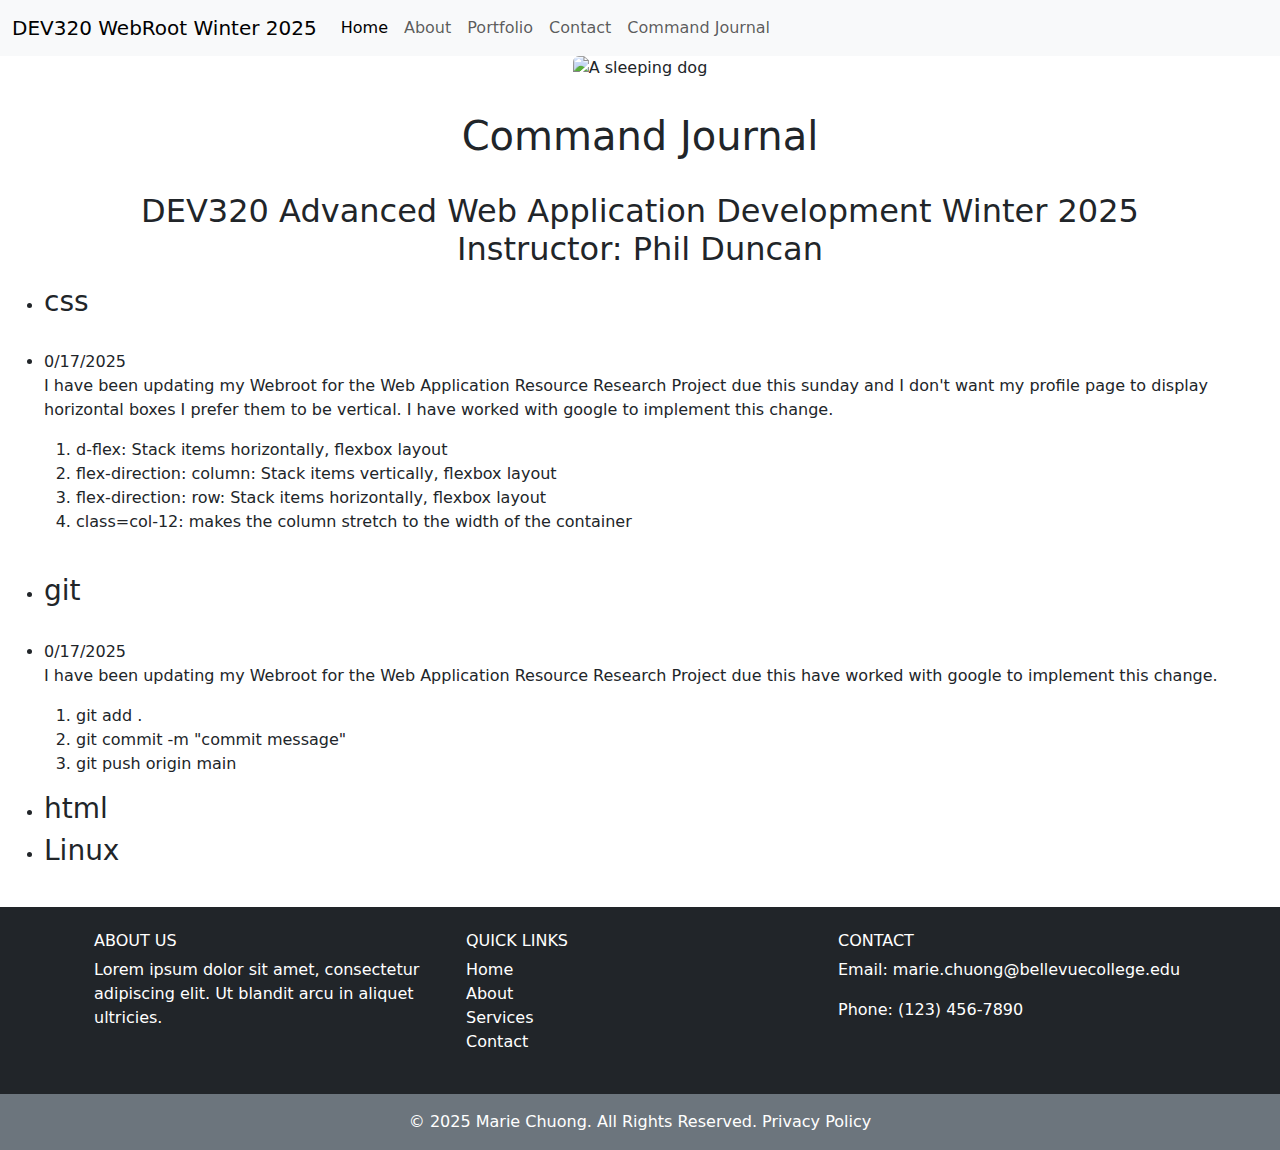
==== html/journalcommands.html @ e4b1ef2c "Command Journal html" ====
<!DOCTYPE html>
<html lang="en">

<head>
  <meta http-equiv="Content-Type" content="text/html; charset=UTF-8" />
  <title>Marie's not so Awesome Web Site</title>

  <meta name="description"
    content="CSI443 Web site.  Text here shows up in the description listed in search engine results." />
  <meta name="keywords" content="HTML,CSS,XML,JavaScript" />
  <meta name="author" content="Marie Chuong" />
  <meta name="viewport" content="width=device-width, initial-scale=1, shrink-to-fit=no" />
  <!-- See http://getbootstrap.com for detgails on how to use these libraries -->
  <link rel="stylesheet" type="text/css" href="./index_files/reset.css" />
  <link href="https://cdn.jsdelivr.net/npm/bootstrap@5.3.0/dist/css/bootstrap.min.css" rel="stylesheet" />

  <link rel="stylesheet" type="text/css" href="./css/bootstrap.min.css" />
  <link rel="stylesheet" type="text/css" href="./index_files/jquery.min.js.download" />
  <link rel="stylesheet" type="text/css" href="./index_files/bootstrap.min.js.download" />

  <link rel="stylesheet" href="./css/bootstrap.min.css" />
  <!-- Below is the link to your custom style sheet. -->
  <!-- link rel="stylesheet" href="../css/style.css" / -->

  <!-- Below is an Internal style that places a border around divs.  USE BORDERS DURING DEVELOPMENT TO SEE WHAT IS GOING ON
TURN BORDERS OFF, TURN BORDERS OFF, REPEAT, TURN BORDERS OFF FOR PRODUCTION.  DO NOT LEAVE ANY UNSTYLED BORDERS TURNED ON WHEN YOU PUBLISH YOUR PAGE FOR PUBLIC ACCESS -->
  <style>
    /* div {
        border: solid;
      } */

    @media only screen and (min-width: 100px) {
      /* For tablets: */

      /* this will change the container class background to red when tablet*/

      .col {
        background-color: lavenderblush;
      }
    }

    @media only screen and (min-width: 768px) {
      /* For desktop: will change the container class to orange*/

      .col {
        background-color: lightgray;
      }
    }

    @media only screen and (min-width: 992px) {
      /* For desktop: will change the container class to orange*/

      .col {
        background-color: lightgoldenrodyellow;
      }
    }

    @media only screen and (min-width: 1200px) {
      /* For desktop: will change the container class to orange*/

      .col {
        background-color: lavender;
      }
    }

    @media only screen and (orientation: landscape) {
      /* This will change the background to light blue when the view is landscape */

      .body {
        background-color: lightblue;
      }
    }
  </style>
</head>
  <!---- Navigation Bar -----> 
  <nav class="navbar navbar-expand-lg navbar-light bg-light">
    <div class="container-fluid">
      <a class="navbar-brand" href="https://github.com/Mchuong10/webrootw25">DEV320 WebRoot Winter 2025</a>
      <button class="navbar-toggler" type="button" data-bs-toggle="collapse" data-bs-target="#navbarNav"
        aria-controls="navbarNav" aria-expanded="false" aria-label="Toggle navigation">
        <span class="navbar-toggler-icon"></span>
      </button>
      <div class="collapse navbar-collapse" id="navbarNav">
        <ul class="navbar-nav">
          <li class="nav-item">
            <a class="nav-link active" aria-current="page" href="../index.html">Home</a>
          </li>
          <li class="nav-item">
            <a class="nav-link" href="../index.html">About</a>
          </li>
          <li class="nav-item">
            <a class="nav-link"href="../index.html">Portfolio</a></li>
            <li class="nav-item">
              <a class="nav-link" href="../index.html">Contact</a></li>
              <li class="nav-item">
                <a class="nav-link" href="../html/journalcommands.html">Command Journal</a></li>
        </ul>
      </div>
    </div>
  </nav>
  <div class="container text-center">
    <img src="images\dogjournal.jpg" class="img-fluid rounded mb-3" alt="A sleeping dog" style="height: 250px;" />
    <div class="col-12">
      <p><h1>Command Journal </h1>
        <br><h2>DEV320 Advanced Web Application Development Winter 2025 Instructor: Phil Duncan </h2>
      </p>
    </div>
  </div>
<body>
    <div class="container-fluid d-flex flex-column">
        <div class="col-12">
        
        <ul>
          <li><h3>css</h3></li><br>
          <li> 0/17/2025 </li>
            <p> I have been updating my Webroot for the Web Application Resource Research Project due this sunday and I don't want my profile page to display horizontal boxes I prefer them to be vertical. 
                I have worked with google to implement this change. <br>
            <ol>
                <li>d-flex: Stack items horizontally, flexbox layout</li>
                <li>flex-direction: column: Stack items vertically, flexbox layout</li>
                <li>flex-direction: row: Stack items horizontally, flexbox layout</li>
                <li>class=col-12: makes the column stretch to the width of the container</li>
            </ol> </p>
          </li><br>
          <li><h3>git</h3></li><br>
          <li> 0/17/2025 </li>
            <p> I have been updating my Webroot for the Web Application Resource Research Project due this have worked with google to implement this change. <br>
            <ol>
                <li>git add .</li>
                <li>git commit -m "commit message"</li>
                <li>git push origin main</li>
            </ol> </p>
          <li><h3>html</h3></li>
          <li><h3>Linux</h3></li>
      </div>
    </div>
  </div>
</body>
<!-- Footer -->
<footer class="bg-dark text-white text-center text-lg-start mt-4">
  <div class="container p-4">
    <div class="row">
      <!-- Column 1: About -->
      <div class="col-lg-4 col-md-6 mb-4 mb-md-0">
        <h5 class="text-uppercase fs-6">About Us</h5>
        <p class="fs-7">
          Lorem ipsum dolor sit amet, consectetur adipiscing elit. Ut
          blandit arcu in aliquet ultricies.
        </p>
      </div>

      <!-- Column 2: Links -->
      <div class="col-lg-4 col-md-6 mb-4 mb-md-0">
        <h5 class="text-uppercase fs-6">Quick Links</h5>
        <ul class="list-unstyled fs-7">
          <li>
            <a href="webrootw25/index.html" class="text-white text-decoration-none">Home</a>
          </li>
          <li>
            <a href="#" class="text-white text-decoration-none">About</a>
          </li>
          <li>
            <a href="#" class="text-white text-decoration-none">Services</a>
          </li>
          <li>
            <a href="#" class="text-white text-decoration-none">Contact</a>
          </li>
        </ul>
      </div>

      <!-- Column 3: Contact -->
      <div class="col-lg-4 col-md-6 mb-4 mb-md-0">
        <h5 class="text-uppercase fs-6">Contact</h5>
        <p class="fs-7">Email: marie.chuong@bellevuecollege.edu</p>
        <p class="fs-7">Phone: (123) 456-7890</p>
      </div>
    </div>
  </div>

  <!-- Footer Bottom -->
  <div class="text-center p-3 bg-secondary fs-7">
    &copy; 2025 Marie Chuong. All Rights Reserved.
    <a href="#" class="text-white text-decoration-none">Privacy Policy</a>
  </div>
</footer>
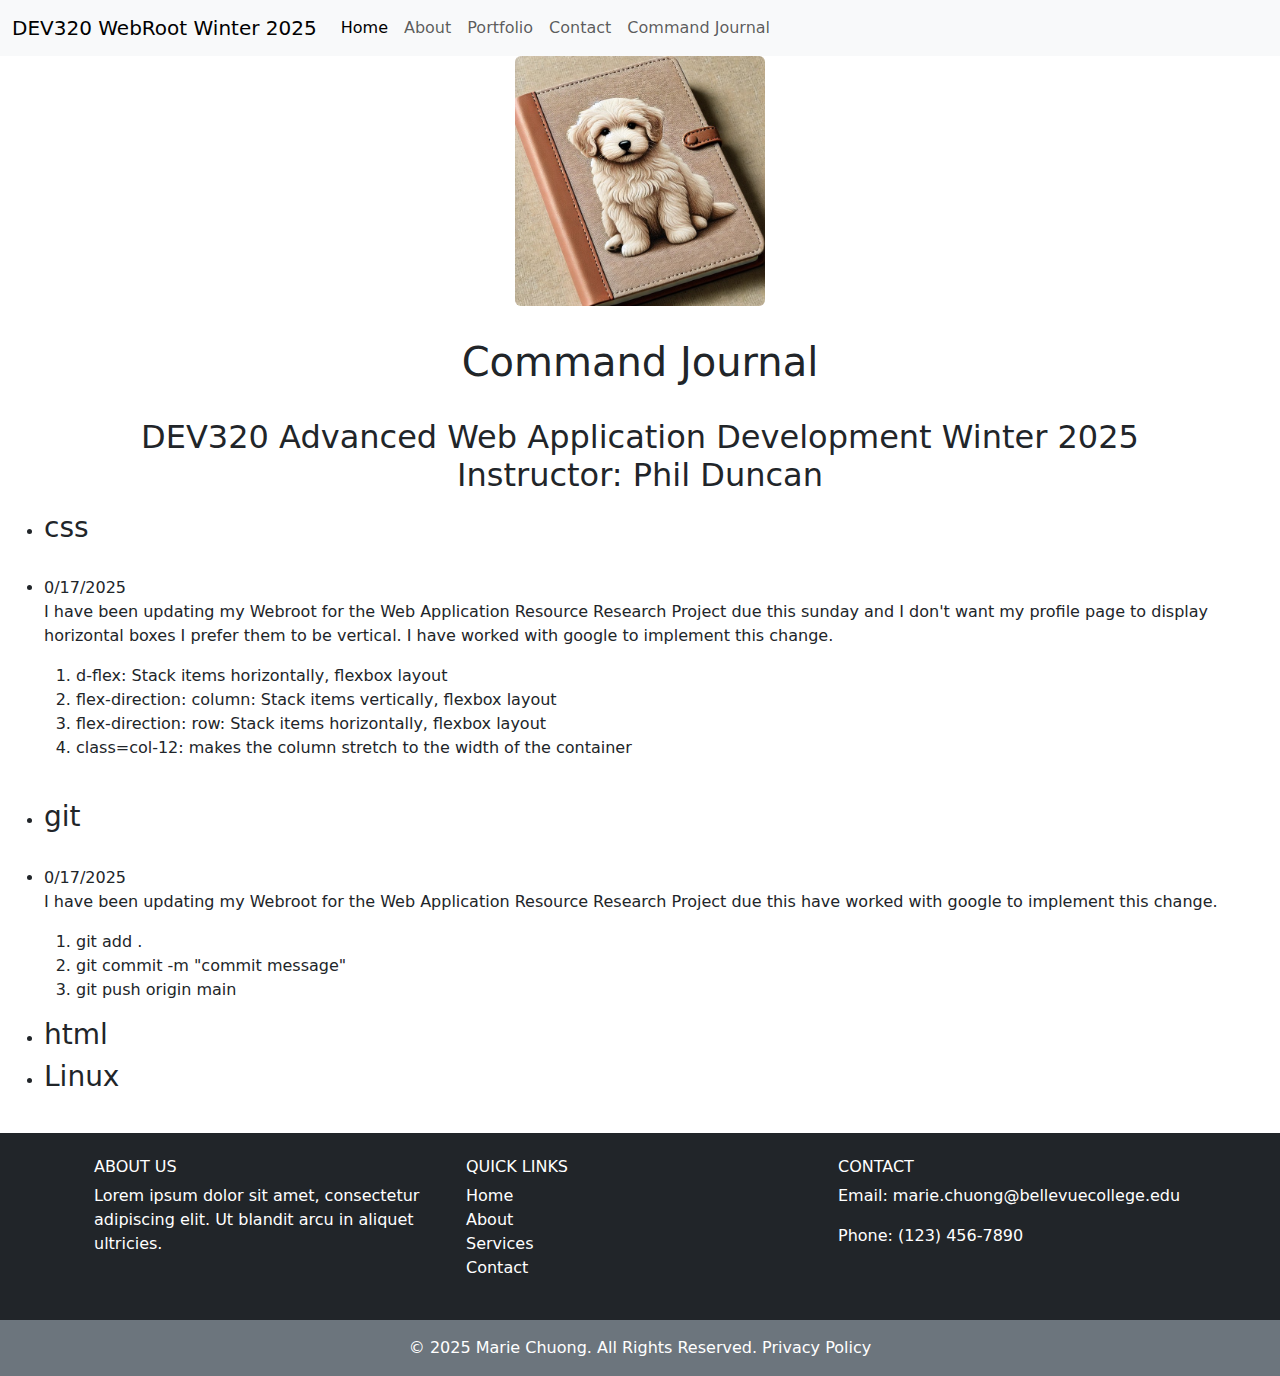
==== commit d058404b: "Command Journal html" ====
--- a/html/journalcommands.html
+++ b/html/journalcommands.html
@@ -99,7 +99,7 @@
     </div>
   </nav>
   <div class="container text-center">
-    <img src="images\dogjournal.jpg" class="img-fluid rounded mb-3" alt="A sleeping dog" style="height: 250px;" />
+    <img src="..\images\dogjournal.jpg" class="img-fluid rounded mb-3" alt="A journal with dog on the cover" style="height: 250px;" />
     <div class="col-12">
       <p><h1>Command Journal </h1>
         <br><h2>DEV320 Advanced Web Application Development Winter 2025 Instructor: Phil Duncan </h2>
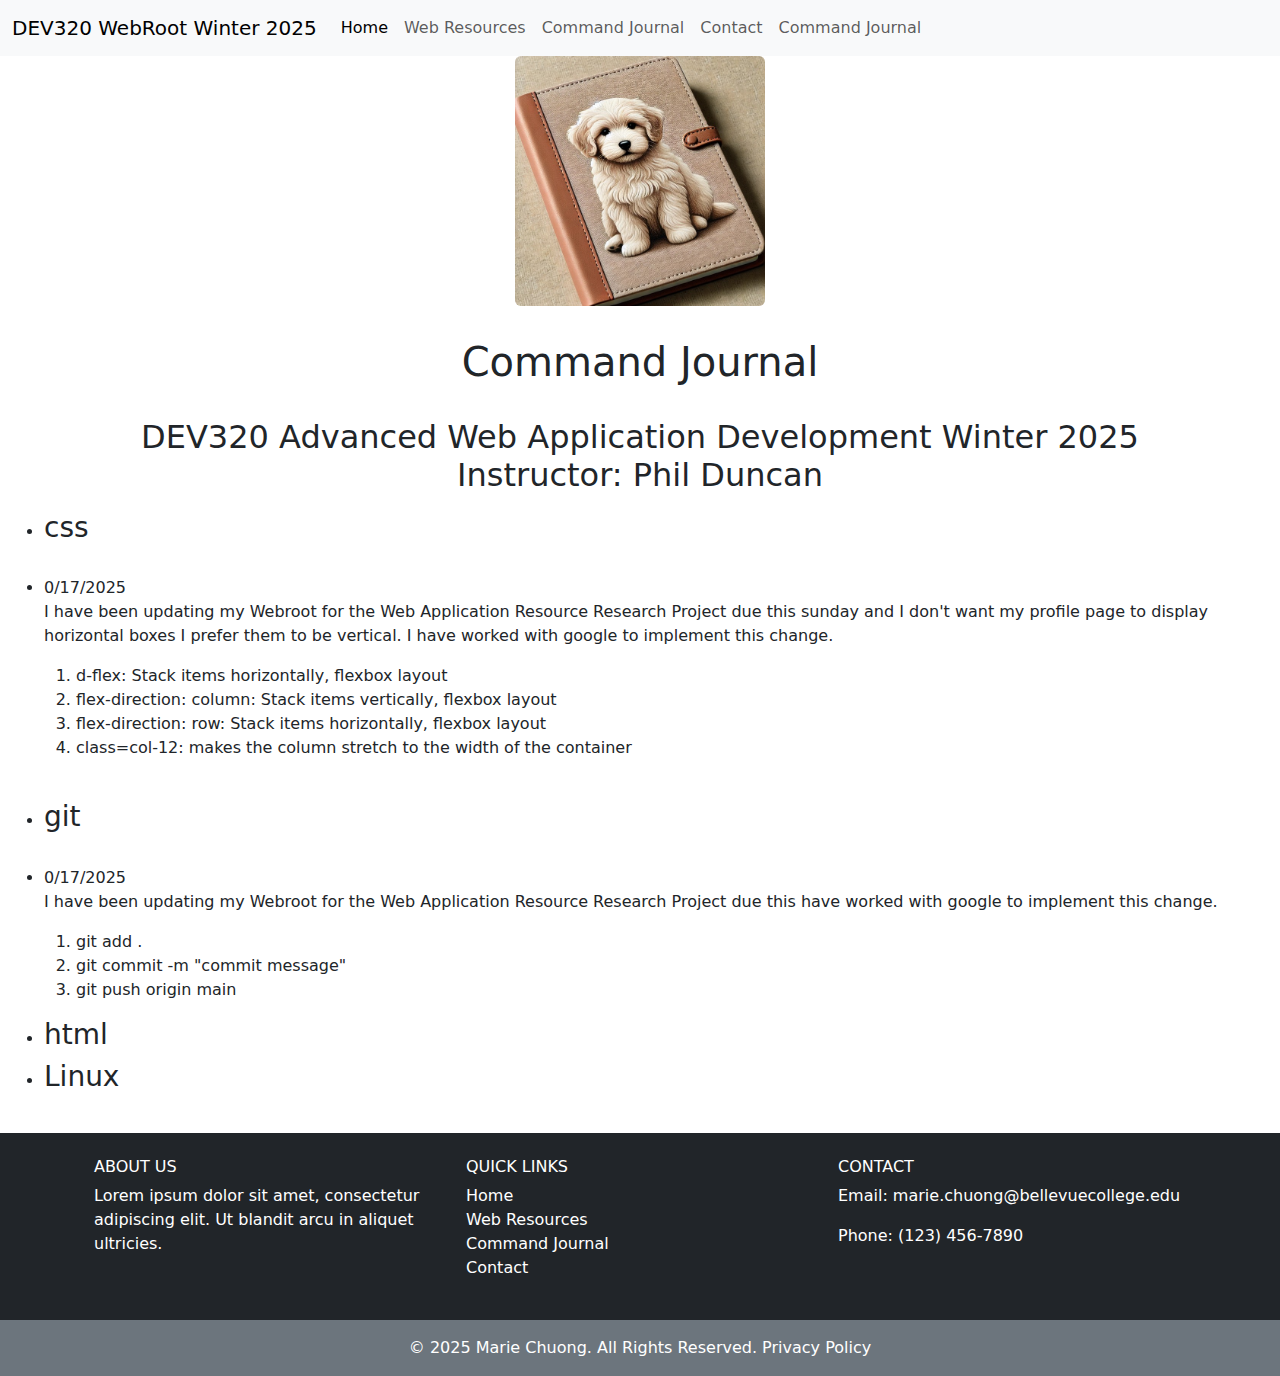
==== commit b367b158: "adding research" ====
--- a/html/journalcommands.html
+++ b/html/journalcommands.html
@@ -81,20 +81,23 @@
         <span class="navbar-toggler-icon"></span>
       </button>
       <div class="collapse navbar-collapse" id="navbarNav">
-        <ul class="navbar-nav">
-          <li class="nav-item">
-            <a class="nav-link active" aria-current="page" href="../index.html">Home</a>
-          </li>
-          <li class="nav-item">
-            <a class="nav-link" href="../index.html">About</a>
-          </li>
-          <li class="nav-item">
-            <a class="nav-link"href="../index.html">Portfolio</a></li>
-            <li class="nav-item">
-              <a class="nav-link" href="../index.html">Contact</a></li>
+          <ul class="navbar-nav">
               <li class="nav-item">
-                <a class="nav-link" href="../html/journalcommands.html">Command Journal</a></li>
-        </ul>
+                  <a class="nav-link active" aria-current="page" href="../index.html">Home</a>
+              </li>
+              <li class="nav-item">
+                  <a class="nav-link" href="html\webresources.html">Web Resources</a>
+              </li>
+              <li class="nav-item">
+                  <a class="nav-link" href="html\journalcommands.html">Command Journal</a>
+              </li>
+              <li class="nav-item">
+                  <a class="nav-link" href="../index.html">Contact</a>
+              </li>
+              <li class="nav-item">
+                  <a class="nav-link" href="../html/journalcommands.html">Command Journal</a>
+              </li>
+          </ul>
       </div>
     </div>
   </nav>
@@ -153,18 +156,18 @@
       <div class="col-lg-4 col-md-6 mb-4 mb-md-0">
         <h5 class="text-uppercase fs-6">Quick Links</h5>
         <ul class="list-unstyled fs-7">
-          <li>
-            <a href="webrootw25/index.html" class="text-white text-decoration-none">Home</a>
-          </li>
-          <li>
-            <a href="#" class="text-white text-decoration-none">About</a>
-          </li>
-          <li>
-            <a href="#" class="text-white text-decoration-none">Services</a>
-          </li>
-          <li>
-            <a href="#" class="text-white text-decoration-none">Contact</a>
-          </li>
+            <li>
+                <a href="../index.html" class="text-white text-decoration-none">Home</a>
+            </li>
+            <li class="nav-item">
+                <a class="nav-link" href="html\webresources.html">Web Resources</a>
+            </li>
+            <li class="nav-item">
+                <a class="nav-link" href="html\journalcommands.html">Command Journal</a>
+            </li>
+            <li>
+                <a href="#" class="text-white text-decoration-none">Contact</a>
+            </li>
         </ul>
       </div>
 
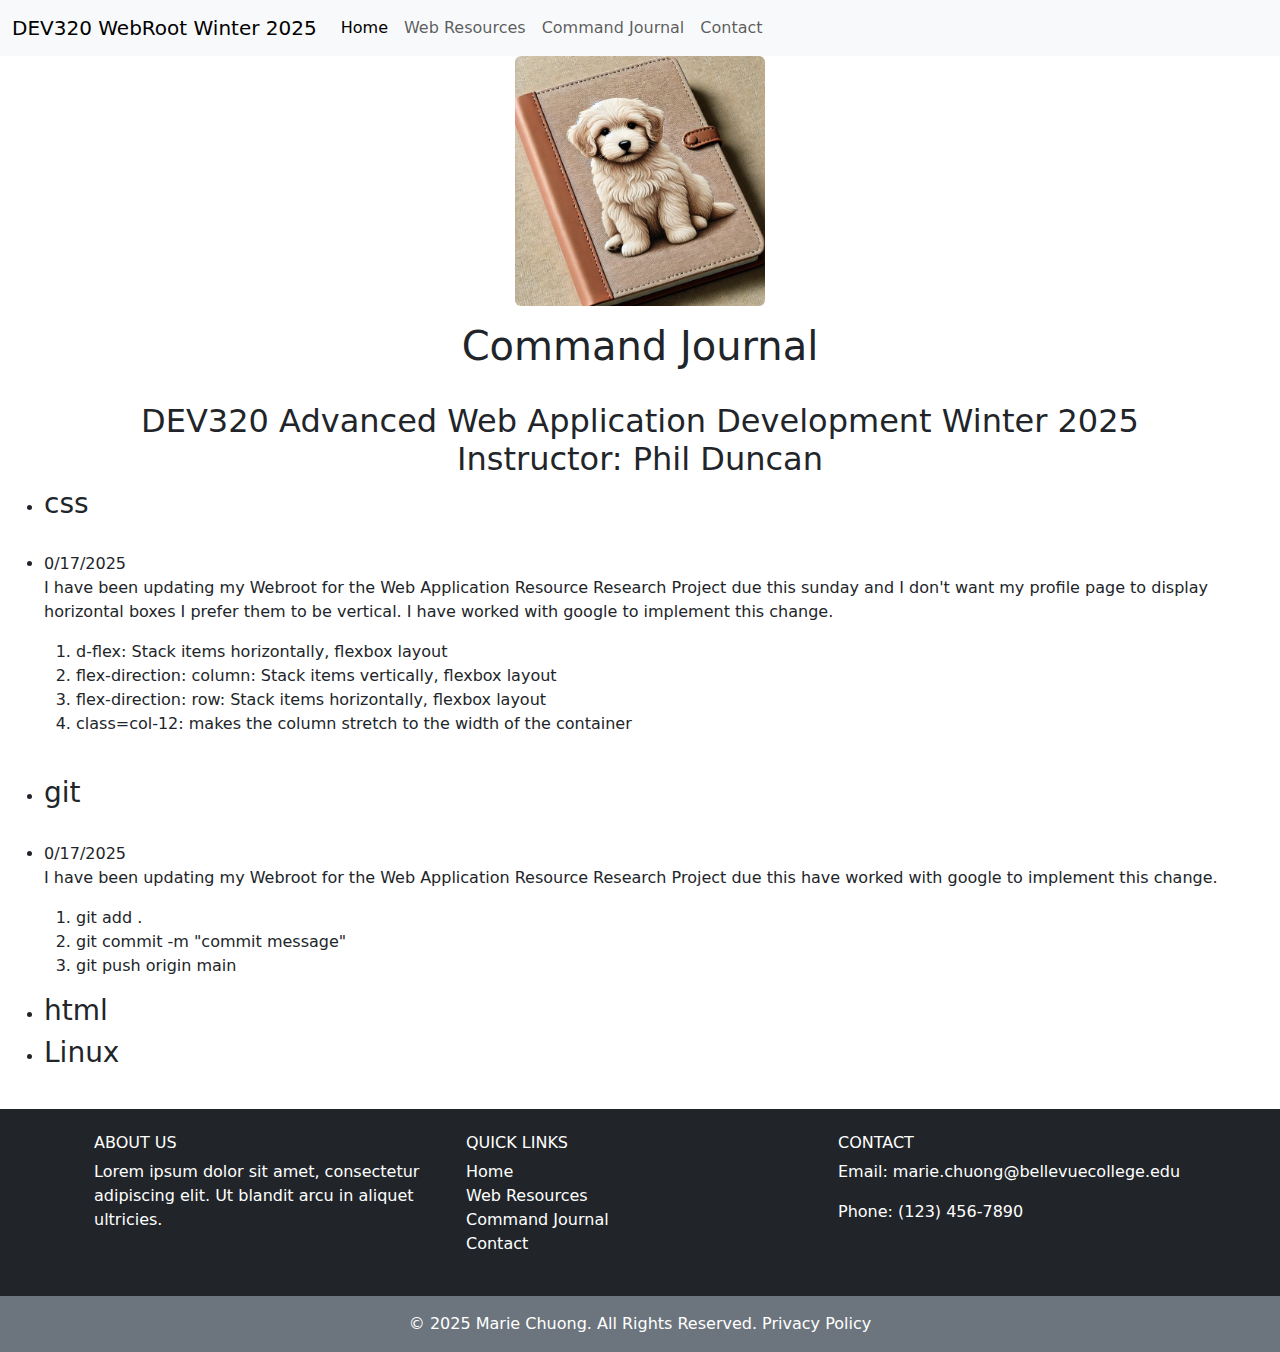
==== commit 9dc72f4f: "adding research" ====
--- a/html/journalcommands.html
+++ b/html/journalcommands.html
@@ -73,40 +73,37 @@
   </style>
 </head>
   <!---- Navigation Bar -----> 
-  <nav class="navbar navbar-expand-lg navbar-light bg-light">
+<nav class="navbar navbar-expand-lg navbar-light bg-light">
     <div class="container-fluid">
-      <a class="navbar-brand" href="https://github.com/Mchuong10/webrootw25">DEV320 WebRoot Winter 2025</a>
-      <button class="navbar-toggler" type="button" data-bs-toggle="collapse" data-bs-target="#navbarNav"
-        aria-controls="navbarNav" aria-expanded="false" aria-label="Toggle navigation">
-        <span class="navbar-toggler-icon"></span>
-      </button>
-      <div class="collapse navbar-collapse" id="navbarNav">
-          <ul class="navbar-nav">
-              <li class="nav-item">
-                  <a class="nav-link active" aria-current="page" href="../index.html">Home</a>
-              </li>
-              <li class="nav-item">
-                  <a class="nav-link" href="html\webresources.html">Web Resources</a>
-              </li>
-              <li class="nav-item">
-                  <a class="nav-link" href="html\journalcommands.html">Command Journal</a>
-              </li>
-              <li class="nav-item">
-                  <a class="nav-link" href="../index.html">Contact</a>
-              </li>
-              <li class="nav-item">
-                  <a class="nav-link" href="../html/journalcommands.html">Command Journal</a>
-              </li>
-          </ul>
-      </div>
+        <a class="navbar-brand" href="https://github.com/Mchuong10/webrootw25">DEV320 WebRoot Winter 2025</a>
+        <button class="navbar-toggler" type="button" data-bs-toggle="collapse" data-bs-target="#navbarNav"
+                aria-controls="navbarNav" aria-expanded="false" aria-label="Toggle navigation">
+            <span class="navbar-toggler-icon"></span>
+        </button>
+        <div class="collapse navbar-collapse" id="navbarNav">
+            <ul class="navbar-nav">
+                <li class="nav-item">
+                    <a class="nav-link active" aria-current="page" href="../index.html">Home</a>
+                </li>
+                <li class="nav-item">
+                    <a class="nav-link" href="../html/webresources.html">Web Resources</a>
+                </li>
+                <li class="nav-item">
+                    <a class="nav-link" href="../html/journalcommands.html">Command Journal</a>
+                </li>
+                <li class="nav-item">
+                    <a class="nav-link" href="../index.html">Contact</a>
+                </li>
+            </ul>
+        </div>
     </div>
-  </nav>
+</nav>
   <div class="container text-center">
     <img src="..\images\dogjournal.jpg" class="img-fluid rounded mb-3" alt="A journal with dog on the cover" style="height: 250px;" />
     <div class="col-12">
-      <p><h1>Command Journal </h1>
+     <h1>Command Journal </h1>
         <br><h2>DEV320 Advanced Web Application Development Winter 2025 Instructor: Phil Duncan </h2>
-      </p>
+      
     </div>
   </div>
 <body>
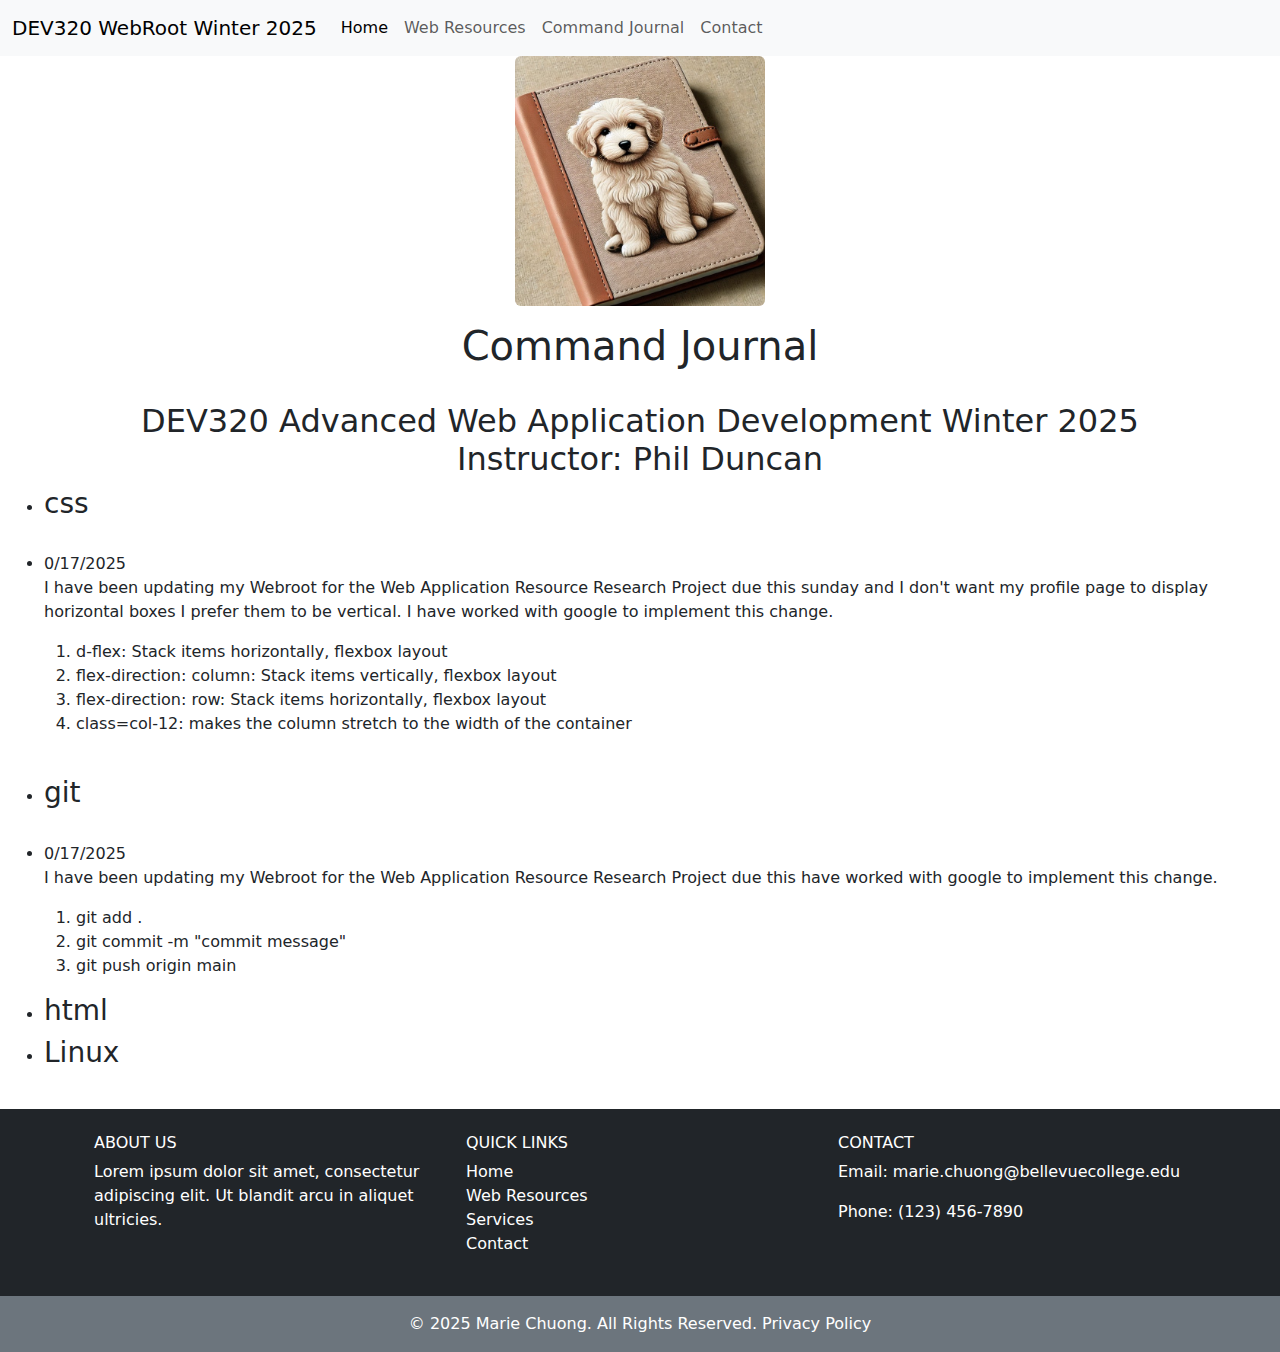
==== commit d22d55fc: "adding research" ====
--- a/html/journalcommands.html
+++ b/html/journalcommands.html
@@ -139,42 +139,42 @@
 <!-- Footer -->
 <footer class="bg-dark text-white text-center text-lg-start mt-4">
   <div class="container p-4">
-    <div class="row">
-      <!-- Column 1: About -->
-      <div class="col-lg-4 col-md-6 mb-4 mb-md-0">
-        <h5 class="text-uppercase fs-6">About Us</h5>
-        <p class="fs-7">
-          Lorem ipsum dolor sit amet, consectetur adipiscing elit. Ut
-          blandit arcu in aliquet ultricies.
-        </p>
+      <div class="row">
+          <!-- Column 1: About -->
+          <div class="col-lg-4 col-md-6 mb-4 mb-md-0">
+              <h5 class="text-uppercase fs-6">About Us</h5>
+              <p class="fs-7">
+                  Lorem ipsum dolor sit amet, consectetur adipiscing elit. Ut
+                  blandit arcu in aliquet ultricies.
+              </p>
+          </div>
+
+          <!-- Column 2: Links -->
+          <div class="col-lg-4 col-md-6 mb-4 mb-md-0">
+              <h5 class="text-uppercase fs-6">Quick Links</h5>
+              <ul class="list-unstyled fs-7">
+                  <li>
+                      <a href="../index.html" class="text-white text-decoration-none">Home</a>
+                  </li>
+                  <li class="nav-item">
+                      <a class="nav-link" href="html/webresources.html">Web Resources</a>
+                  </li>
+                  <li>
+                      <a href="#" class="text-white text-decoration-none">Services</a>
+                  </li>
+                  <li>
+                      <a href="#" class="text-white text-decoration-none">Contact</a>
+                  </li>
+              </ul>
+          </div>
+
+          <!-- Column 3: Contact -->
+          <div class="col-lg-4 col-md-6 mb-4 mb-md-0">
+              <h5 class="text-uppercase fs-6">Contact</h5>
+              <p class="fs-7">Email: marie.chuong@bellevuecollege.edu</p>
+              <p class="fs-7">Phone: (123) 456-7890</p>
+          </div>
       </div>
-
-      <!-- Column 2: Links -->
-      <div class="col-lg-4 col-md-6 mb-4 mb-md-0">
-        <h5 class="text-uppercase fs-6">Quick Links</h5>
-        <ul class="list-unstyled fs-7">
-            <li>
-                <a href="../index.html" class="text-white text-decoration-none">Home</a>
-            </li>
-            <li class="nav-item">
-                <a class="nav-link" href="html\webresources.html">Web Resources</a>
-            </li>
-            <li class="nav-item">
-                <a class="nav-link" href="html\journalcommands.html">Command Journal</a>
-            </li>
-            <li>
-                <a href="#" class="text-white text-decoration-none">Contact</a>
-            </li>
-        </ul>
-      </div>
-
-      <!-- Column 3: Contact -->
-      <div class="col-lg-4 col-md-6 mb-4 mb-md-0">
-        <h5 class="text-uppercase fs-6">Contact</h5>
-        <p class="fs-7">Email: marie.chuong@bellevuecollege.edu</p>
-        <p class="fs-7">Phone: (123) 456-7890</p>
-      </div>
-    </div>
   </div>
 
   <!-- Footer Bottom -->
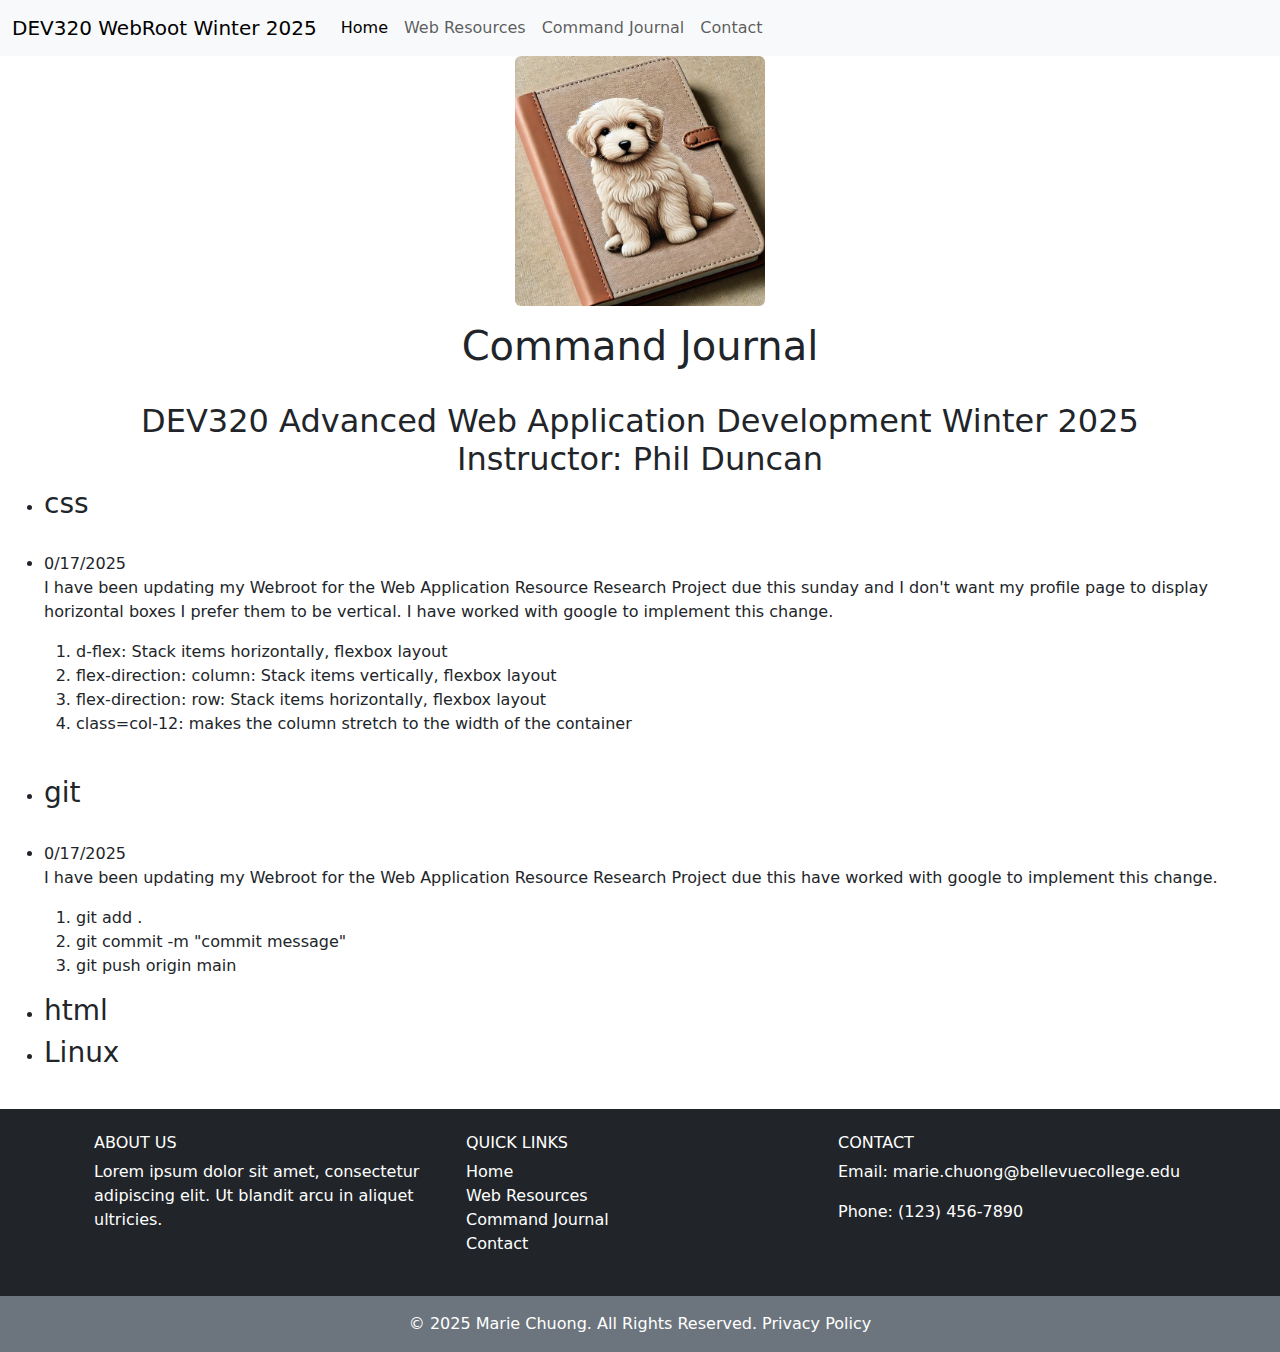
==== commit 84c271b1: "adding research" ====
--- a/html/journalcommands.html
+++ b/html/journalcommands.html
@@ -156,11 +156,11 @@
                   <li>
                       <a href="../index.html" class="text-white text-decoration-none">Home</a>
                   </li>
-                  <li class="nav-item">
-                      <a class="nav-link" href="html/webresources.html">Web Resources</a>
+                  <li>
+                      <a href="../html/webresources.html" class="text-white text-decoration-none">Web Resources</a>
                   </li>
                   <li>
-                      <a href="#" class="text-white text-decoration-none">Services</a>
+                      <a href="../html/journalcommands.html" class="text-white text-decoration-none">Command Journal</a>
                   </li>
                   <li>
                       <a href="#" class="text-white text-decoration-none">Contact</a>
